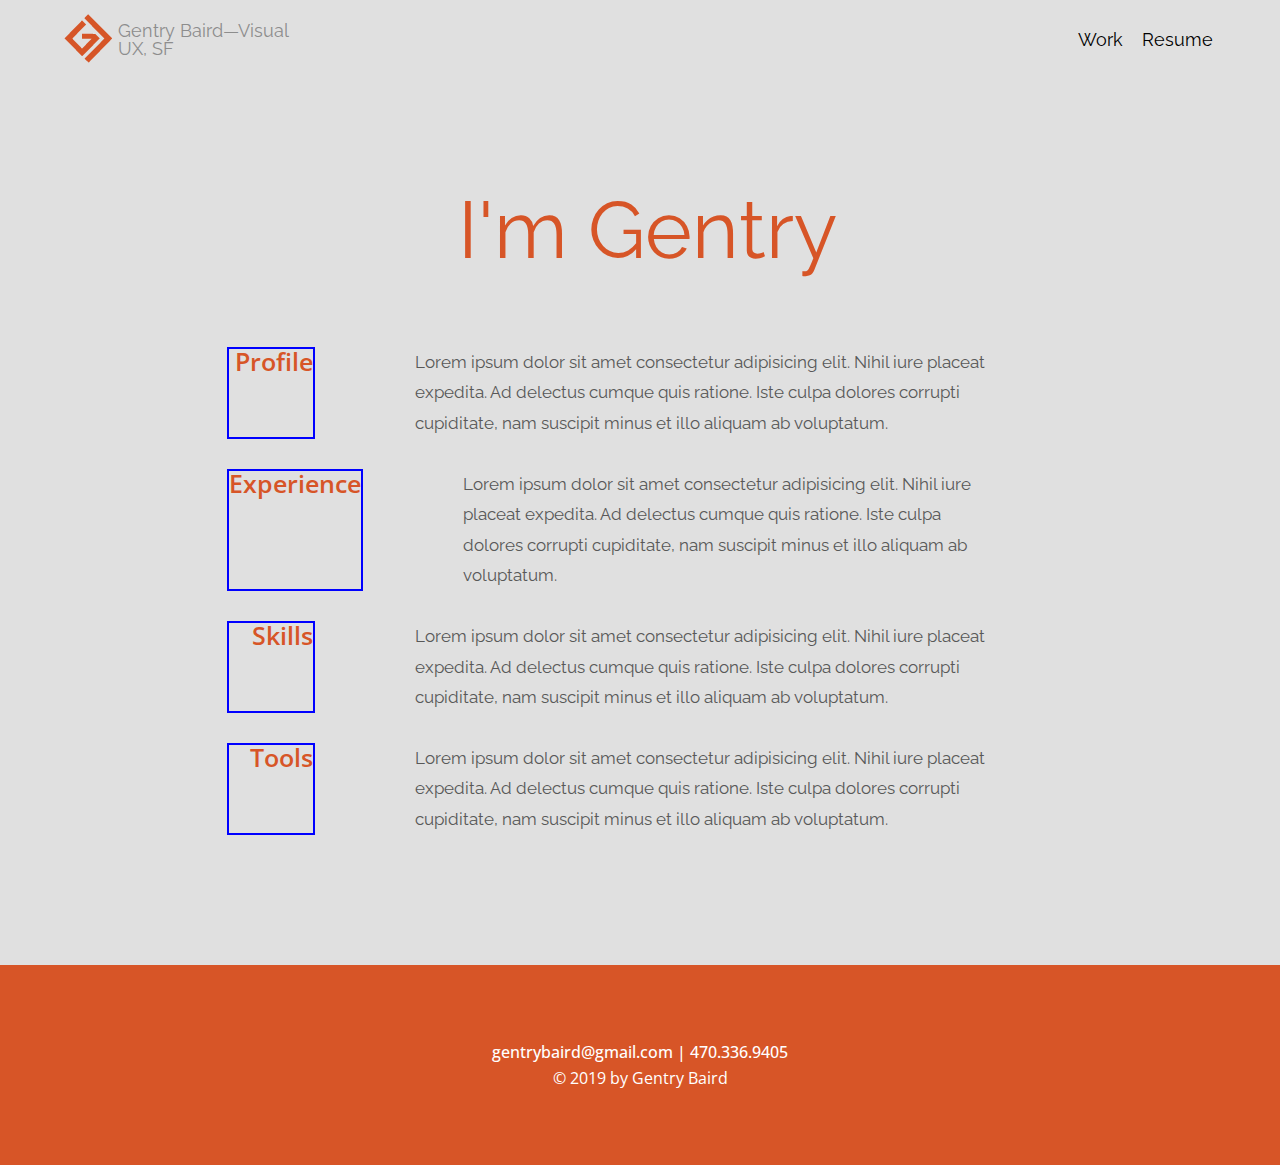
==== resume.html @ 4249e3a9 "updating resume page without contact section" ====
<!DOCTYPE html>
<html>
<head>
    <meta charset="utf-8">
    <meta http-equiv="X-UA-Compatible" content="IE=edge">
    <title>Gentry Baird's Resume</title>
    <meta name="viewport" content="width=device-width, initial-scale=1">
    <link rel="stylesheet" type="text/css" media="screen" href="styles/resume.css">
    <link href="https://fonts.googleapis.com/css?family=Raleway" rel="stylesheet">
    <link href="https://fonts.googleapis.com/css?family=Open+Sans" rel="stylesheet">
    <script src="main.js"></script>
</head>
<body>
    <nav class="top-nav">
        <ul class="left-nav">
            <img src="images/k.png" alt="Gentry Baird Logo">
            <h2>Gentry Baird&mdash;Visual UX, SF</h2>
        </ul>
        <ul class="right-nav">
            <li><a href="index.html">Work</a></li>
            <li><a href="resume.html">Resume</a></li>
        </ul>
    </nav>
    <section class="about">
        <p class="about-text">
            I'm Gentry
        </p>
        <div class="container">
            <div class="section-header">
                <h3>Profile</h3>
            </div>
            <p class="profile-text">
                Lorem ipsum dolor sit amet consectetur adipisicing elit. Nihil iure placeat expedita. Ad delectus cumque quis ratione. Iste culpa dolores corrupti cupiditate, nam suscipit minus et illo aliquam ab voluptatum.
            </p>
        </div>
        <div class="container">
            <div class="section-header">
                <h3>Experience</h3>
            </div>
            <p class="experience-text">
                Lorem ipsum dolor sit amet consectetur adipisicing elit. Nihil iure placeat expedita. Ad delectus cumque quis ratione. Iste culpa dolores corrupti cupiditate, nam suscipit minus et illo aliquam ab voluptatum.
            </p>
        </div>
        <div class="container">
            <div class="section-header">
                <h3>Skills</h3>
            </div>
            <p class="skills-text">
                Lorem ipsum dolor sit amet consectetur adipisicing elit. Nihil iure placeat expedita. Ad delectus cumque quis ratione. Iste culpa dolores corrupti cupiditate, nam suscipit minus et illo aliquam ab voluptatum.
            </p>
        </div>
        <div class="container">
            <div class="section-header">
                <h3>Tools</h3>
            </div>
            <p class="tools-text">
                Lorem ipsum dolor sit amet consectetur adipisicing elit. Nihil iure placeat expedita. Ad delectus cumque quis ratione. Iste culpa dolores corrupti cupiditate, nam suscipit minus et illo aliquam ab voluptatum.
            </p>
        </div>
    </section>
    <footer>
        <p class="footer-top"><a>gentrybaird@gmail.com</a> | <a>470.336.9405</a></a></p>
        <p class="footer-bottom">&copy; 2019 by Gentry Baird</p>
    </footer>
</body>
</html>
---- styles/resume.css ----
/* CSS RESET */
html, body, div, span, applet, object, iframe,
h1, h2, h3, h4, h5, h6, p, blockquote, pre,
a, abbr, acronym, address, big, cite, code,
del, dfn, em, img, ins, kbd, q, s, samp,
small, strike, strong, sub, sup, tt, var,
b, u, i, center,
dl, dt, dd, ol, ul, li,
fieldset, form, label, legend,
table, caption, tbody, tfoot, thead, tr, th, td,
article, aside, canvas, details, embed, 
figure, figcaption, footer, header, hgroup, 
menu, nav, output, ruby, section, summary,
time, mark, audio, video {
	margin: 0;
	padding: 0;
	border: 0;
	font-size: 100%;
	font: inherit;
	vertical-align: baseline;
}
/* HTML5 display-role reset for older browsers */
article, aside, details, figcaption, figure, 
footer, header, hgroup, menu, nav, section {
	display: block;
}
body {
	line-height: 1;
}
ol, ul {
	list-style: none;
}
blockquote, q {
	quotes: none;
}
blockquote:before, blockquote:after,
q:before, q:after {
	content: '';
	content: none;
}
table {
	border-collapse: collapse;
	border-spacing: 0;
}

/* END RESET */

::-webkit-scrollbar { 
    display: none; 
}

body {
    font-family: 'Raleway', sans-serif;
    background-color: #e0e0e0;
    box-sizing: border-box;
    display: flex;
    flex-direction: column; 
}

.top-nav {
    display: flex;
    flex-direction: row;
    justify-content: space-around;
    position: fixed;
    top: 0;
    left: 0;
    width: 100%;
    height: 80px;
    background-color: #e0e0e0;
    font-size: 18px;
}

.left-nav {
    display: flex;
    flex-direction: row;
    justify-content: space-between;
    height: 100%;
    width: 20%;
    align-items: center;
    color: #8d8d8d;
}

.right-nav {
    display: flex;
    flex-direction: row;
    justify-content: space-around;
    list-style-type: none;
    width: 12%;
    margin-left: 50%;
    align-items: center;
}

.right-nav a {
    text-decoration: none;
    color: inherit;
}

.right-nav a:hover {
    color: #D75527;
    cursor: pointer;
}

.about {
    width: 60%;
    text-align: left;
    margin-left: 23.75%;
    font-size: 80px;
    margin-top: 190px;
    height: auto;
    background-size: contain;
}

.about-text {
    width: 60%;
    margin-left: 20%;
    color: #D75527;
    margin-bottom: 10%;
}

.container {
    display: flex;
    flex-direction: row;
    width: 100%;
    margin-left: -10%;
    margin-bottom: 30px;
}

.container p {
    font-size: 17px;
    line-height: 1.8em;
    color: #585858;
    margin-left: 100px;
}

.section-header {
    width: 30%;
    text-align: right;
    color: #D75527;
    font-size: 25px;
    font-weight: 600;
    font-family: 'Open Sans', sans-serif;
    border: 2px solid blue;
}

.contact-container {
    width: 100%;
    margin-left: 100px;
    border: 2px solid blue;
    text-align: left;
}

.contact-container p {
    text-align: left;
    padding-left: 0px;
}

footer {
    display: flex;
    flex-direction: column;
    justify-content: center;
    width: 100%;
    color: white;
    height: 200px;
    background-color: #D75527;
    text-align: center;
    bottom: 0px;
    left: 0px;
    margin-top: 100px;
    font-family: 'Open Sans', sans-serif;
}

footer p {
    margin-bottom: 5px;
    margin-top: 5px;
}

.footer-top {
    font-weight: 500;
}
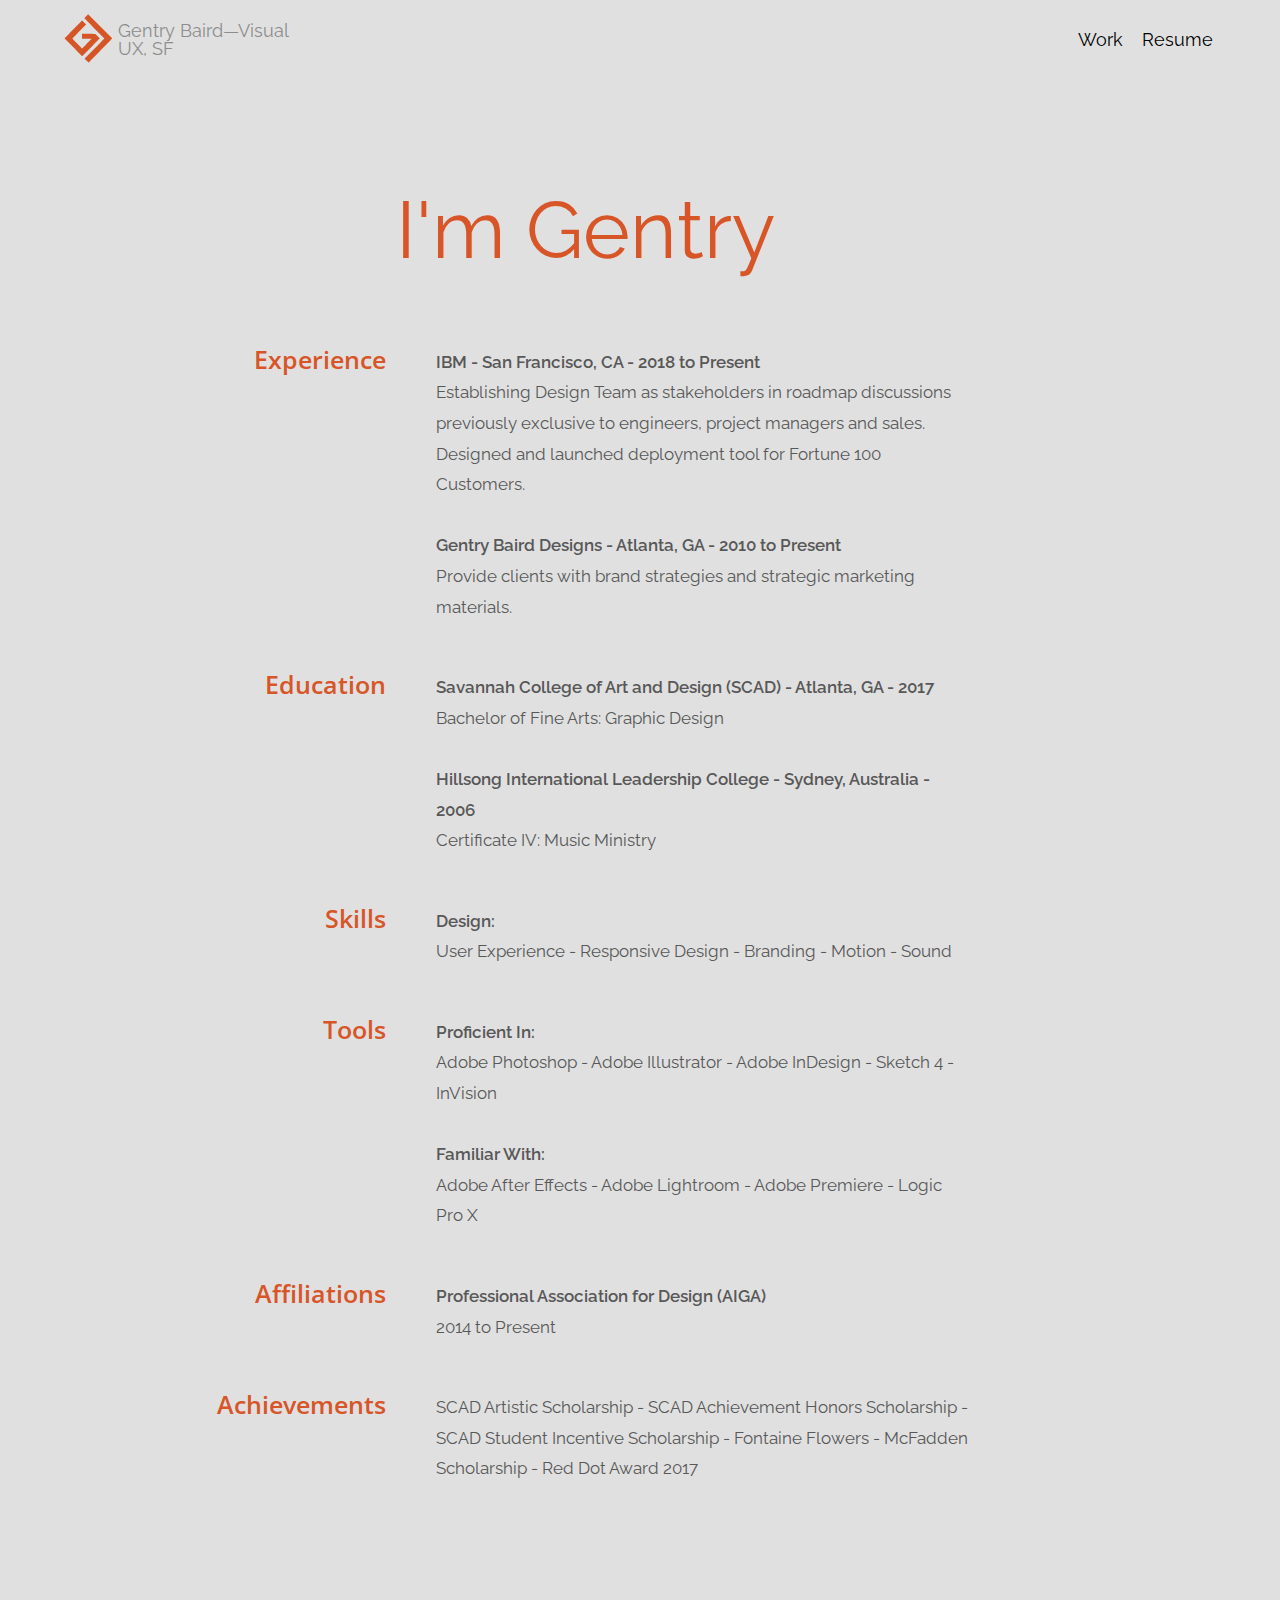
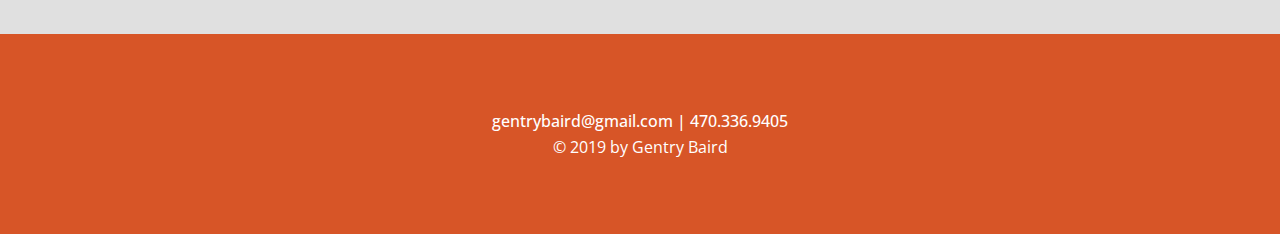
==== commit dde00471: "updated resume and added chordemy to works" ====
--- a/resume.html
+++ b/resume.html
@@ -27,35 +27,78 @@
         </p>
         <div class="container">
             <div class="section-header">
-                <h3>Profile</h3>
+                <h3>Experience</h3>
             </div>
-            <p class="profile-text">
-                Lorem ipsum dolor sit amet consectetur adipisicing elit. Nihil iure placeat expedita. Ad delectus cumque quis ratione. Iste culpa dolores corrupti cupiditate, nam suscipit minus et illo aliquam ab voluptatum.
-            </p>
+            <div class="text-container">
+                <p>
+                    <span>IBM - San Francisco, CA - 2018 to Present </span> <br>
+                    Establishing Design Team as stakeholders in roadmap discussions previously exclusive to engineers, project managers and sales. Designed and launched deployment tool for Fortune 100 Customers.
+                    <br>
+                    <br>
+                    <span>Gentry Baird Designs - Atlanta, GA - 2010 to Present </span><br>
+                    Provide clients with brand strategies and strategic marketing materials.
+                </p>
+            </div>
         </div>
         <div class="container">
             <div class="section-header">
-                <h3>Experience</h3>
+                <h3>Education</h3>
             </div>
-            <p class="experience-text">
-                Lorem ipsum dolor sit amet consectetur adipisicing elit. Nihil iure placeat expedita. Ad delectus cumque quis ratione. Iste culpa dolores corrupti cupiditate, nam suscipit minus et illo aliquam ab voluptatum.
-            </p>
+            <div class="text-container">
+                <p>
+                    <span>Savannah College of Art and Design (SCAD) - Atlanta, GA - 2017 </span><br>
+                    Bachelor of Fine Arts: Graphic Design
+                    <br>
+                    <br>
+                    <span>Hillsong International Leadership College - Sydney, Australia - 2006</span><br>
+                    Certificate IV: Music Ministry
+                </p>
+            </div>
         </div>
         <div class="container">
             <div class="section-header">
                 <h3>Skills</h3>
             </div>
-            <p class="skills-text">
-                Lorem ipsum dolor sit amet consectetur adipisicing elit. Nihil iure placeat expedita. Ad delectus cumque quis ratione. Iste culpa dolores corrupti cupiditate, nam suscipit minus et illo aliquam ab voluptatum.
-            </p>
+            <div class="text-container">
+                <p>
+                    <span>Design:</span> <br>
+                    User Experience - Responsive Design - Branding - Motion - Sound
+                </p>
+            </div>
         </div>
         <div class="container">
             <div class="section-header">
                 <h3>Tools</h3>
             </div>
-            <p class="tools-text">
-                Lorem ipsum dolor sit amet consectetur adipisicing elit. Nihil iure placeat expedita. Ad delectus cumque quis ratione. Iste culpa dolores corrupti cupiditate, nam suscipit minus et illo aliquam ab voluptatum.
-            </p>
+            <div class="text-container">
+                <p>
+                    <span>Proficient In:</span><br>Adobe Photoshop - Adobe Illustrator - Adobe InDesign - Sketch 4 - InVision
+                    <br>
+                    <br>
+                    <span>Familiar With:</span><br> Adobe After Effects - Adobe Lightroom - Adobe Premiere - Logic Pro X
+                </p>
+            </div>
+        </div>
+        <div class="container">
+            <div class="section-header">
+                <h3>Affiliations</h3>
+            </div>
+            <div class="text-container">
+                <p>
+                    <span>Professional Association for Design (AIGA)</span><br>
+                    2014 to Present
+                </p>
+            </div>
+        </div>
+        <div class="container">
+            <div class="section-header">
+                <h3>Achievements</h3>
+            </div>
+            <div class="text-container">
+                <p>
+                    SCAD Artistic Scholarship - SCAD Achievement Honors Scholarship - SCAD Student Incentive Scholarship - Fontaine Flowers - McFadden Scholarship - Red Dot Award 2017
+                </p>
+            </div>
         </div>
     </section>
     <footer>
--- a/styles/resume.css
+++ b/styles/resume.css
@@ -55,6 +55,7 @@
     box-sizing: border-box;
     display: flex;
     flex-direction: column; 
+    width: 100%;
 }
 
 .top-nav {
@@ -103,7 +104,7 @@
 .about {
     width: 60%;
     text-align: left;
-    margin-left: 23.75%;
+    margin-left: 15.75%;
     font-size: 80px;
     margin-top: 190px;
     height: auto;
@@ -111,8 +112,8 @@
 }
 
 .about-text {
-    width: 60%;
-    margin-left: 20%;
+    width: 100%;
+    text-align: center;
     color: #D75527;
     margin-bottom: 10%;
 }
@@ -121,37 +122,32 @@
     display: flex;
     flex-direction: row;
     width: 100%;
-    margin-left: -10%;
-    margin-bottom: 30px;
+    margin-bottom: 50px;
+}
+
+.text-container {
+    width: 100%;
+    margin-left: 50px;
 }
 
 .container p {
     font-size: 17px;
     line-height: 1.8em;
     color: #585858;
-    margin-left: 100px;
+}
+
+span {
+    font-weight: 600;
 }
 
 .section-header {
-    width: 30%;
+    width: 34.5%;
     text-align: right;
     color: #D75527;
     font-size: 25px;
     font-weight: 600;
     font-family: 'Open Sans', sans-serif;
-    border: 2px solid blue;
-}
-
-.contact-container {
-    width: 100%;
-    margin-left: 100px;
-    border: 2px solid blue;
-    text-align: left;
-}
-
-.contact-container p {
-    text-align: left;
-    padding-left: 0px;
+    /* border: 2px solid blue; */
 }
 
 footer {
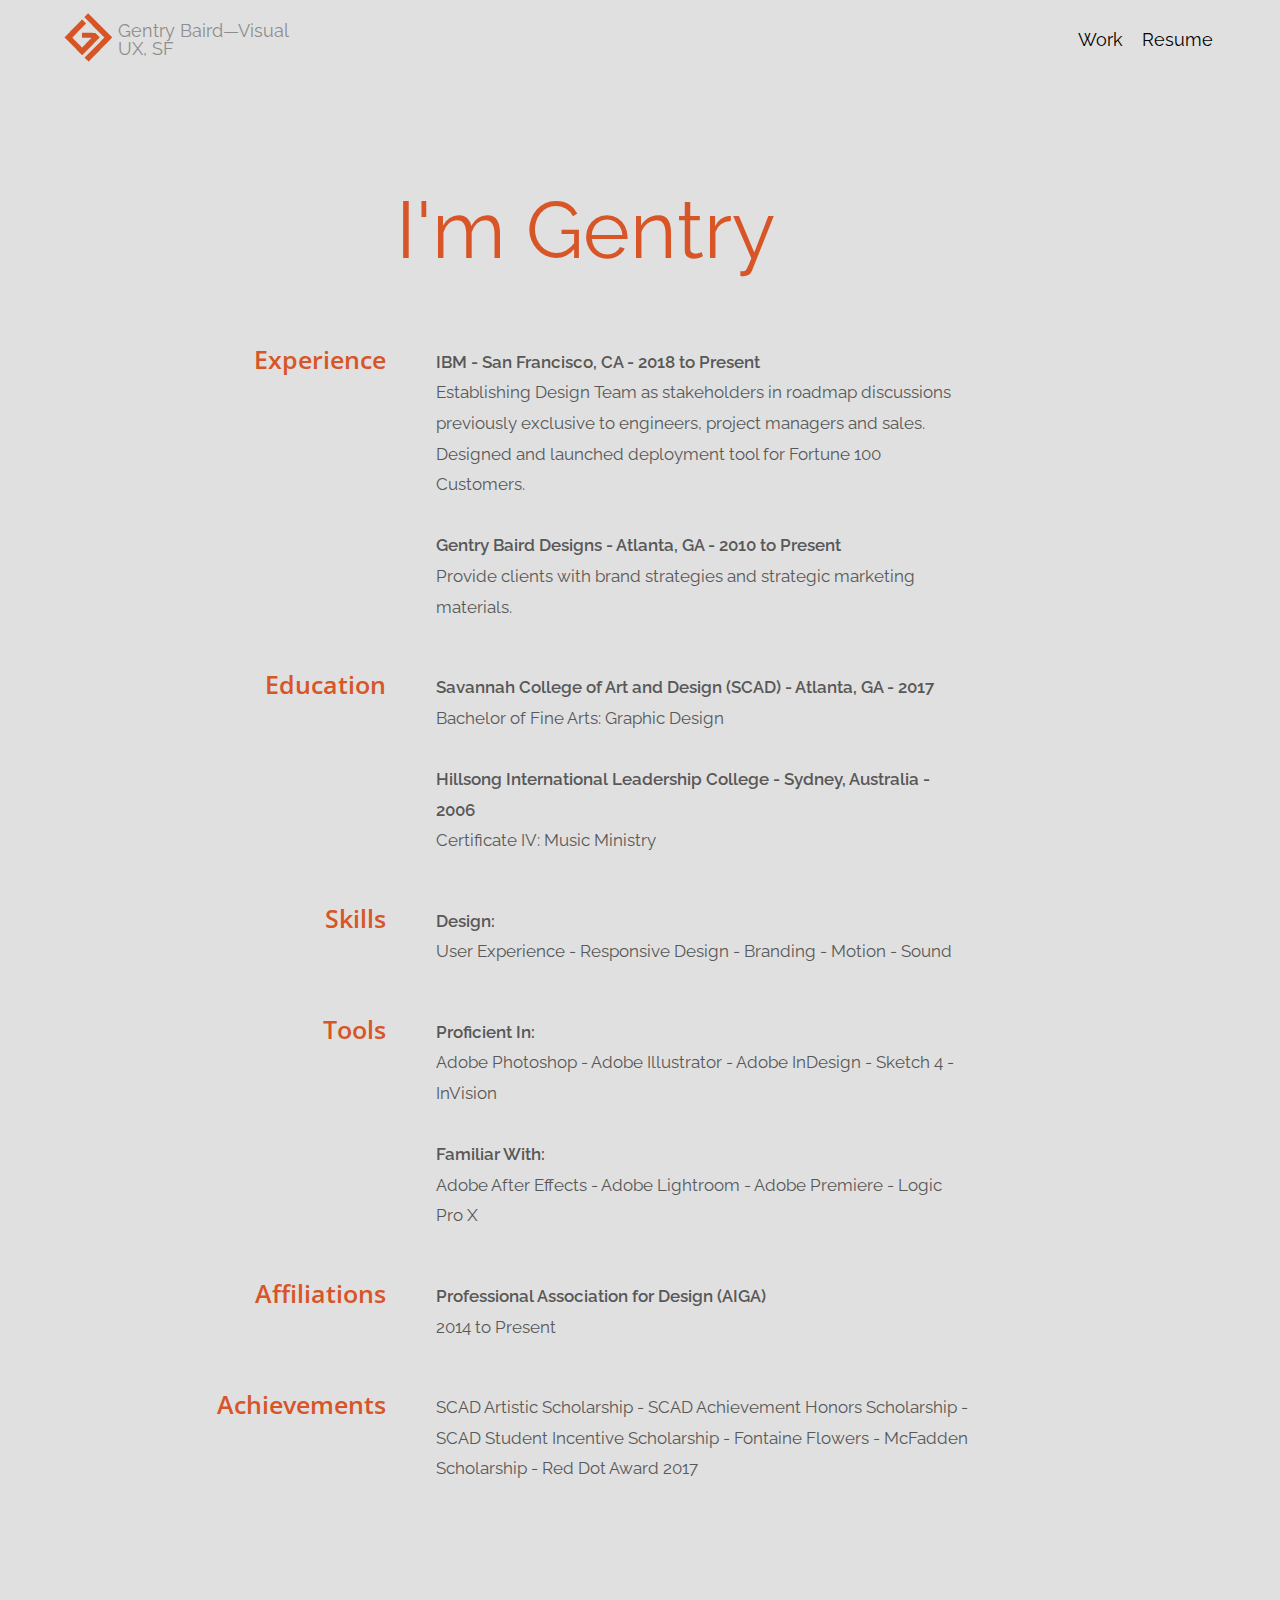
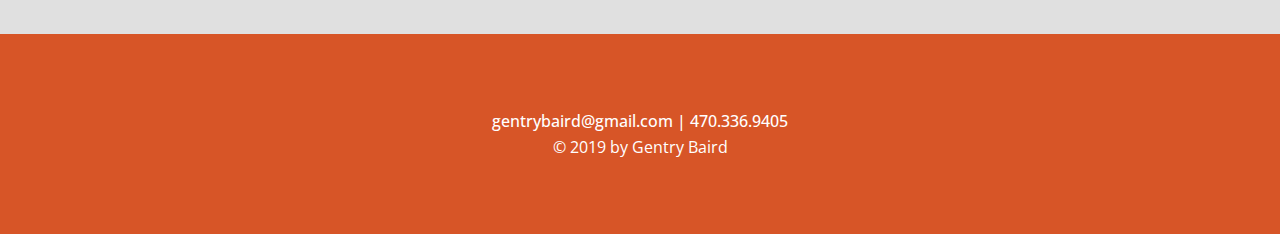
==== commit 5341a2f9: "updated" ====
--- a/resume.html
+++ b/resume.html
@@ -13,7 +13,9 @@
 <body>
     <nav class="top-nav">
         <ul class="left-nav">
-            <img src="images/k.png" alt="Gentry Baird Logo">
+            <a href="index.html">
+                <img src="images/k.png" alt="Gentry Baird Logo">
+            </a>
             <h2>Gentry Baird&mdash;Visual UX, SF</h2>
         </ul>
         <ul class="right-nav">
@@ -102,7 +104,9 @@
         </div>
     </section>
     <footer>
-        <p class="footer-top"><a>gentrybaird@gmail.com</a> | <a>470.336.9405</a></a></p>
+        <p class="footer-top">
+            <a href="mailto:gentrybaird@gmail.com">gentrybaird@gmail.com</a> | <a href="tel:+14703369405">470.336.9405</a>
+        </p>
         <p class="footer-bottom">&copy; 2019 by Gentry Baird</p>
     </footer>
 </body>
--- a/styles/resume.css
+++ b/styles/resume.css
@@ -147,7 +147,6 @@
     font-size: 25px;
     font-weight: 600;
     font-family: 'Open Sans', sans-serif;
-    /* border: 2px solid blue; */
 }
 
 footer {
@@ -170,6 +169,11 @@
     margin-top: 5px;
 }
 
+footer a {
+    text-decoration: none;
+    color: inherit;
+}
+
 .footer-top {
     font-weight: 500;
 }
